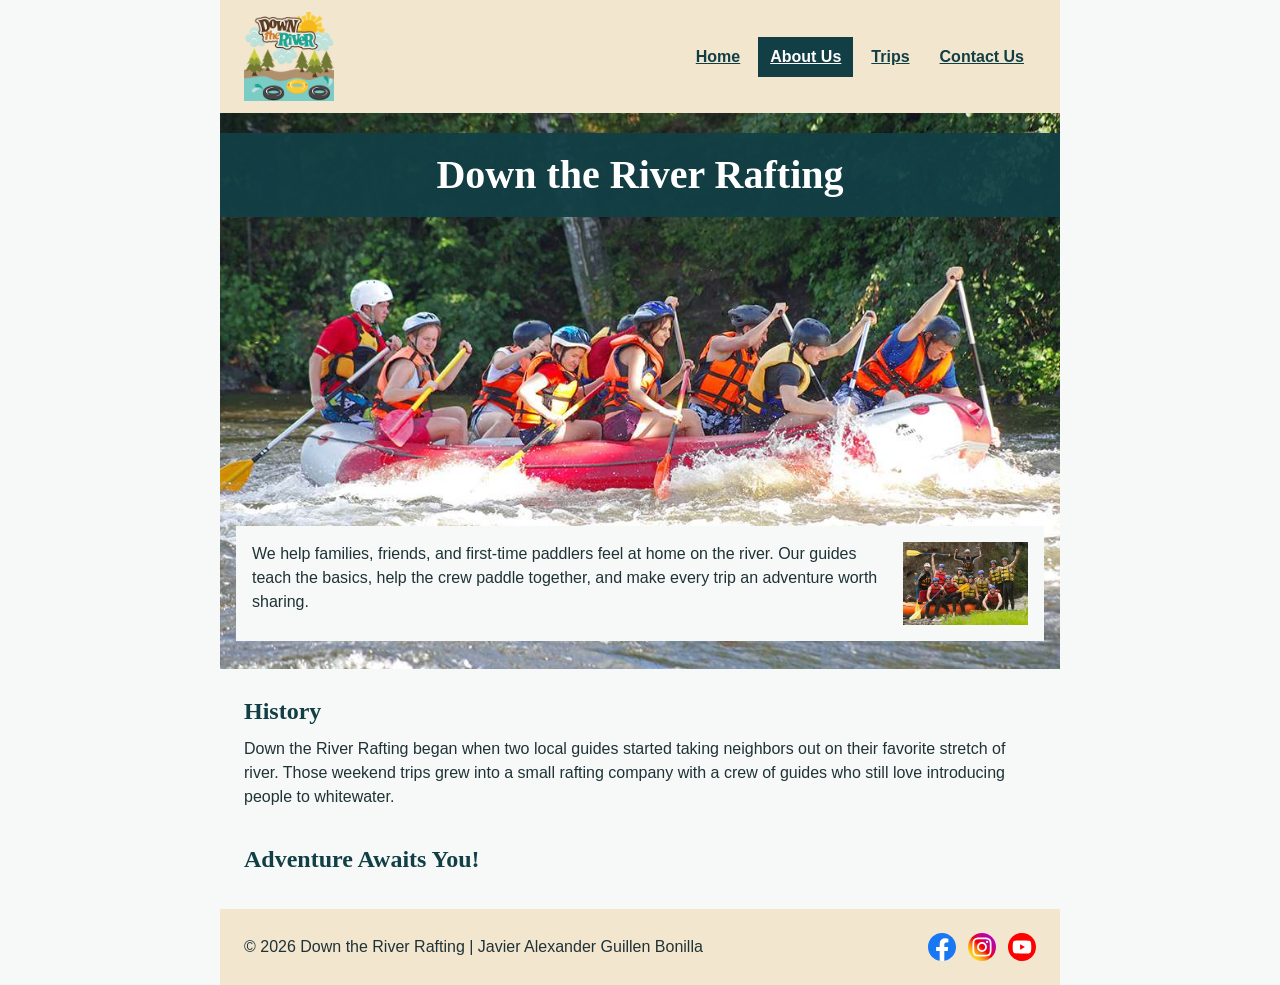
==== wwr/about.html @ 41436caa "Add files via upload" ====
<!DOCTYPE html>
<html lang="en">
<head>
  <meta charset="UTF-8">
  <meta name="viewport" content="width=device-width, initial-scale=1.0">
  <meta name="description" content="Get to know Down the River Rafting and the guides who help first-time paddlers, families, and friends explore whitewater together.">
  <meta name="author" content="Javier Alexander Guillen Bonilla">
  <title>About Us | Down the River Rafting</title>
  <link rel="stylesheet" href="styles/rafting.css">
</head>
<body>
  <header>
    <img class="logo" src="images/logo.png" alt="Down the River Rafting logo">
    <nav aria-label="Main navigation">
      <a href="index.html">Home</a>
      <a href="about.html" aria-current="page">About Us</a>
      <a href="trips.html">Trips</a>
      <a href="contact.html">Contact Us</a>
    </nav>
  </header>

  <main>
    <div class="hero">
      <img src="images/hero.jpg" alt="A crew paddles a red raft through whitewater rapids">
      <h1>Down the River Rafting</h1>
      <article>
        <img src="images/happy-rafters.jpg" alt="A group of rafters smiles and raises their paddles">
        <p>We help families, friends, and first-time paddlers feel at home on the river. Our guides teach the basics, help the crew paddle together, and make every trip an adventure worth sharing.</p>
      </article>
    </div>

    <section>
      <h2>History</h2>
      <p>Down the River Rafting began when two local guides started taking neighbors out on their favorite stretch of river. Those weekend trips grew into a small rafting company with a crew of guides who still love introducing people to whitewater.</p>
    </section>

    <section>
      <h2>Adventure Awaits You!</h2>
    </section>
  </main>

  <footer>
    <p>© 2026 Down the River Rafting | Javier Alexander Guillen Bonilla</p>
    <nav class="socialmedia" aria-label="Social media">
      <a href="https://www.facebook.com/"><img src="images/facebook.svg" alt="Facebook" width="28" height="28"></a>
      <a href="https://www.instagram.com/"><img src="images/instagram.svg" alt="Instagram" width="28" height="28"></a>
      <a href="https://www.youtube.com/"><img src="images/youtube.svg" alt="YouTube" width="28" height="28"></a>
    </nav>
  </footer>
</body>
</html>
---- wwr/styles/rafting.css ----
:root {
  --primary-color: #123f46;
  --secondary-color: #f2e6cf;
  --accent1-color: #203236;
  --accent2-color: #f6f9f7;
  --heading-font: Georgia, "Times New Roman", serif;
  --body-font: Arial, Helvetica, sans-serif;
}

* {
  margin: 0;
  padding: 0;
  box-sizing: border-box;
}

body {
  font-family: var(--body-font);
  color: var(--accent1-color);
  background-color: var(--accent2-color);
  line-height: 1.5;
}

header, main, footer {
  width: 840px;
  max-width: 100%;
  margin: 0 auto;
}

h1, h2 {
  font-family: var(--heading-font);
  color: var(--primary-color);
}

nav, p, section, article {
  margin: 16px;
  padding: 8px;
}

header, footer {
  display: flex;
  flex-wrap: wrap;
  align-items: center;
  justify-content: space-between;
  background-color: var(--secondary-color);
}

header {
  padding: 12px 24px;
}

.logo {
  display: block;
  width: 90px;
  height: auto;
}

header nav {
  display: flex;
  flex-wrap: wrap;
  gap: 6px;
  margin: 0;
  padding: 0;
}

header nav a {
  padding: 8px 12px;
  color: var(--primary-color);
  font-weight: bold;
}

header nav a[aria-current="page"] {
  background-color: var(--primary-color);
  color: #fff;
}

.hero {
  position: relative;
}

.hero img {
  display: block;
  width: 100%;
  height: auto;
}

.hero h1 {
  position: absolute;
  top: 20px;
  width: 100%;
  padding: 12px;
  background-color: rgba(18, 63, 70, 0.94);
  color: #fff;
  text-align: center;
  font-size: clamp(1.5rem, 4vw, 2.5rem);
}

.hero article {
  position: absolute;
  right: 0;
  bottom: 12px;
  left: 0;
  padding: 16px;
  background-color: var(--accent2-color);
}

.hero article img {
  float: right;
  width: 125px;
  margin-left: 16px;
}

.hero article p, section p {
  margin: 0;
  padding: 0;
}

section h2 {
  margin-bottom: 8px;
}

.socialmedia {
  display: flex;
  align-items: center;
  gap: 12px;
}

.socialmedia a {
  text-decoration: none;
}

.socialmedia img {
  display: block;
}

@media (max-width: 540px) {
  header, footer {
    justify-content: center;
  }

  header nav {
    justify-content: center;
  }

  .hero > img {
    min-height: 345px;
    object-fit: cover;
  }

  .hero article img {
    width: 90px;
    margin-left: 12px;
  }

  footer p {
    text-align: center;
  }
}
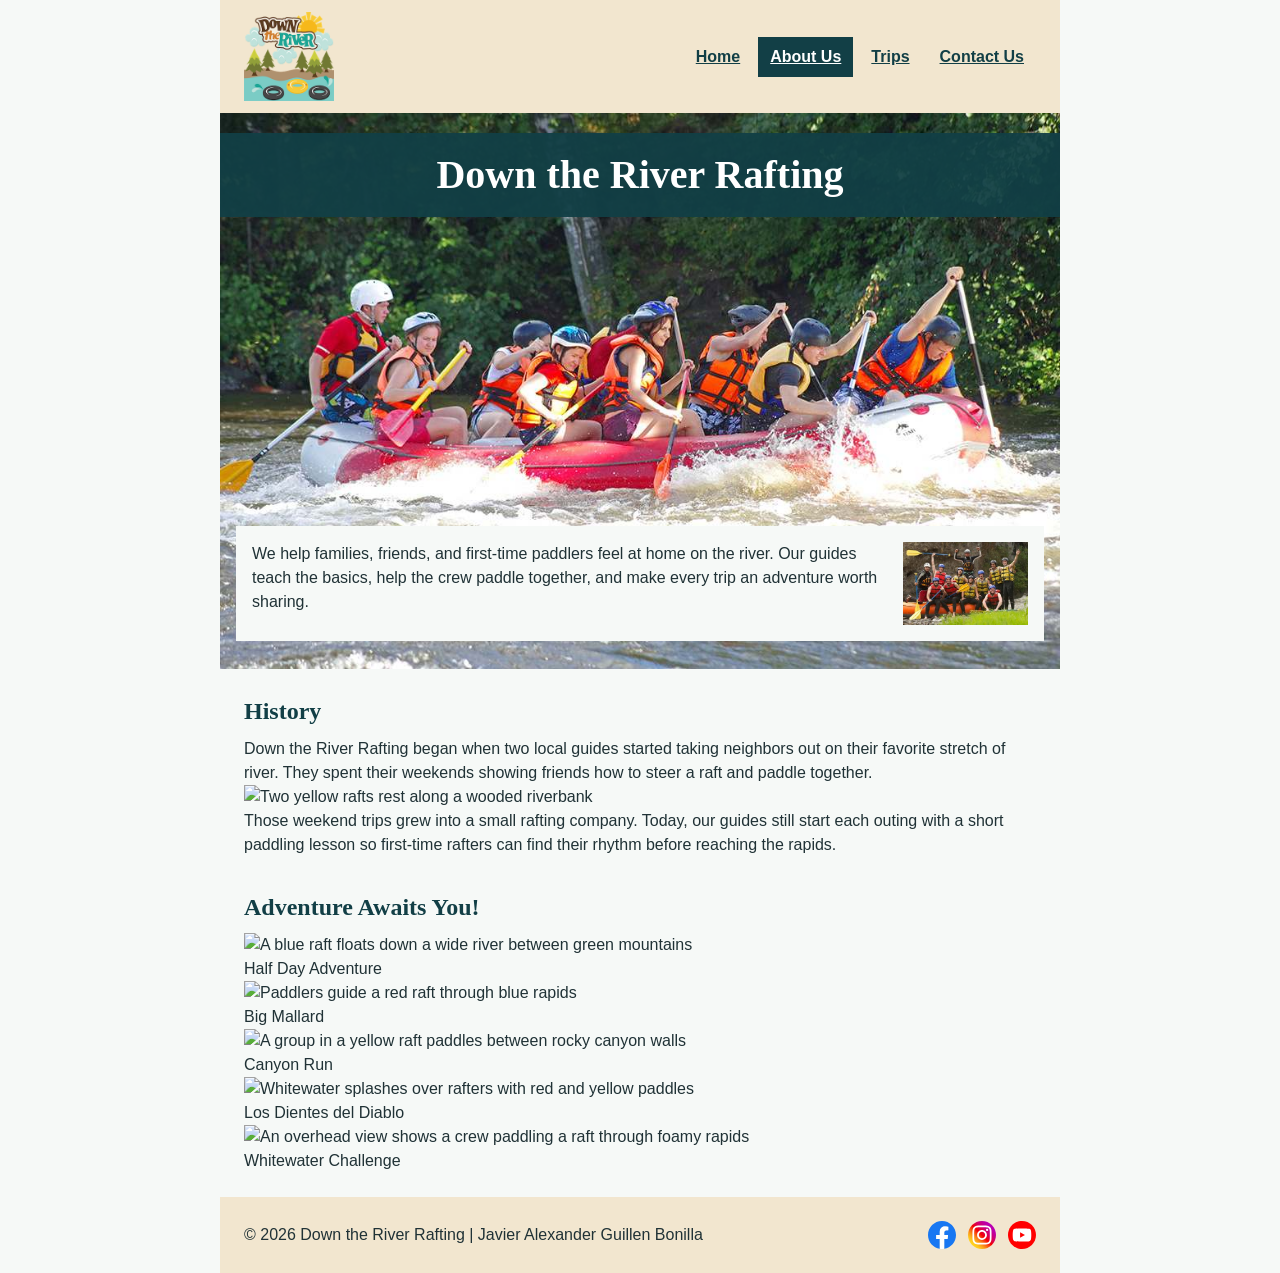
==== commit 076710af: "Add files via upload" ====
--- a/wwr/about.html
+++ b/wwr/about.html
@@ -29,13 +29,39 @@
       </article>
     </div>
 
-    <section>
+    <section class="history">
       <h2>History</h2>
-      <p>Down the River Rafting began when two local guides started taking neighbors out on their favorite stretch of river. Those weekend trips grew into a small rafting company with a crew of guides who still love introducing people to whitewater.</p>
+      <div class="history-layout">
+        <p>Down the River Rafting began when two local guides started taking neighbors out on their favorite stretch of river. They spent their weekends showing friends how to steer a raft and paddle together.</p>
+        <img src="images/river-outfitting.jpg" alt="Two yellow rafts rest along a wooded riverbank" width="440" height="300">
+        <p>Those weekend trips grew into a small rafting company. Today, our guides still start each outing with a short paddling lesson so first-time rafters can find their rhythm before reaching the rapids.</p>
+      </div>
     </section>
 
-    <section>
+    <section class="adventures">
       <h2>Adventure Awaits You!</h2>
+      <div class="adventure-gallery">
+        <figure>
+          <img src="images/half-day-adventure.jpg" alt="A blue raft floats down a wide river between green mountains" width="380" height="285">
+          <figcaption>Half Day Adventure</figcaption>
+        </figure>
+        <figure>
+          <img src="images/big-mallard.jpg" alt="Paddlers guide a red raft through blue rapids" width="380" height="285">
+          <figcaption>Big Mallard</figcaption>
+        </figure>
+        <figure>
+          <img src="images/canyon-run.jpg" alt="A group in a yellow raft paddles between rocky canyon walls" width="380" height="285">
+          <figcaption>Canyon Run</figcaption>
+        </figure>
+        <figure>
+          <img src="images/los-dientes-del-diablo.jpg" alt="Whitewater splashes over rafters with red and yellow paddles" width="380" height="285">
+          <figcaption>Los Dientes del Diablo</figcaption>
+        </figure>
+        <figure>
+          <img src="images/whitewater-challenge.jpg" alt="An overhead view shows a crew paddling a raft through foamy rapids" width="380" height="285">
+          <figcaption>Whitewater Challenge</figcaption>
+        </figure>
+      </div>
     </section>
   </main>
 
